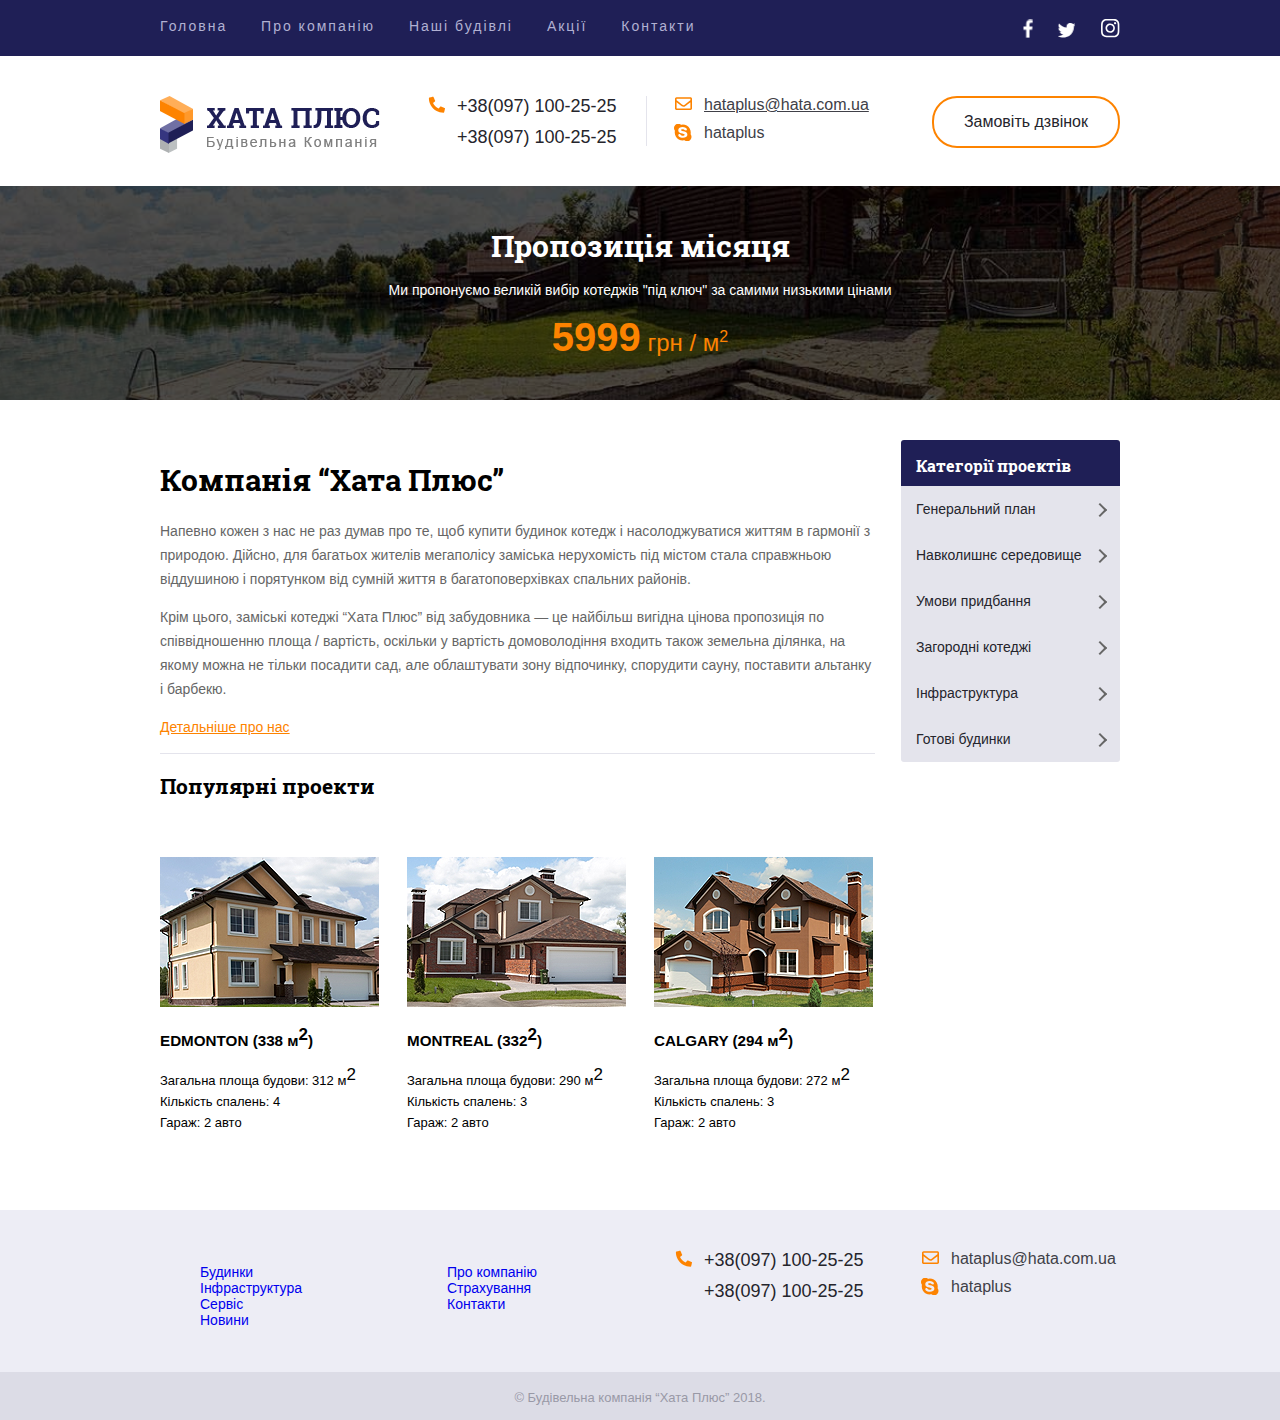
==== index.html @ fd54c4f3 "start" ====
<!DOCTYPE html>
<html lang="uk">
  <head>
    <meta charset="UTF-8" />
    <meta name="viewport" content="width=device-width, initial-scale=1.0" />
    <meta http-equiv="X-UA-Compatible" content="ie=edge" />
    <title>Будівельна компанія Hata Plus</title>
    <link rel="stylesheet" href="css/style.css">
  </head>
  <body>
    <header>
      <div class="top-line">
        <div class="wrapper clr">
          <nav>
            <ul class="top-menu left">
              <li><a href="index.html">Головна</a></li>
              <li><a href="#">Про компанію</a></li>
              <li><a href="price.html">Наші будівлі</a></li>
              <li><a href="#">Акції</a></li>
              <li><a href="web_form.html">Контакти</a></li>
            </ul>
          </nav>
          <ul class="social right">
            <li>
              <a href="https://www.facebook.com" class="fb"></a>
            </li>
            <li>
              <a href="https://twitter.com/?lang=uk" class="tw"></a>
            </li>
            <li>
              <a href="https://www.instagram.com/?hl=uk" class="ins"></a>
            </li>
          </ul>
        </div>
      </div>
      <div class="header-contacts">
        <div class="wrapper">
          <div class="row">
            <div class="column logo">
              <a href="index.html"><img class="img_logo" src="pictures/logo.png"/></a>
            </div>
            <div class="column phones">
              <p class="phone_ico">
                <a class="phone" href="tel:+380971002525">+38(097) 100-25-25</a>
              </p>
              <p><a href="tel:+380971002526">+38(097) 100-25-25</a></p>
            </div>
            <div class="column messengers line_meseng">
              <p class="post_ico">
                <a class="post" href="mailto:hataplus@hata.com.ua">hataplus@hata.com.ua</a>
              </p>
              <p class="skype_ico"><a href="skype:hataplus">hataplus</a></p>
            </div>
            <div class="column cta-btm">
              <a href="#">Замовіть дзвінок</a>
            </div>
          </div>
        </div>
      </div>
      <div class="special-offer">
        <div class="wrapper">
          <p class="special-proposition">Пропозиція місяця</p>
          <p class="special-description">
            Ми пропонуємо великій вибір котеджів "під ключ" за самими низькими
            цінами
          </p>
          <p class="special-price"><span>5999</span> грн / м<sup>2</sup></p>
        </div>
      </div>
    </header>
    <div class="wrapper clr main_div">
      <div class="aside right">
        <aside>
          <p>Категорії проектів</p>
          <ul class="aside-menu">
            <li><a href="#">Генеральний план</a></li>
            <li>
              <a href="#">Навколишнє середовище</a>
              <ul class="sub-menu">
                <li><a href="#">Продані</a></li>
                <li><a href="#">Заброньованні</a></li>
                <li><a href="#">В процесі будівництва</a></li>
              </ul>
            </li>
            <li><a href="#">Умови придбання</a></li>
            <li><a href="#">Загородні котеджі</a></li>
            <li><a href="#">Інфраструктура</a></li>
            <li><a href="price.html">Готові будинки</a></li>
          </ul>
        </aside>
      </div>
      <main class="left">
        <section class="content line">
          <h1>Компанія “Хата Плюс”</h1>
          <p>
            Напевно кожен з нас не раз думав про те, щоб купити будинок котедж і
            насолоджуватися життям в гармонії з природою. Дійсно, для багатьох
            жителів мегаполісу заміська нерухомість під містом стала справжньою
            віддушиною і порятунком від сумній життя в багатоповерхівках
            спальних районів.
          </p>
          <p>
            Крім цього, заміські котеджі “Хата Плюс” від забудовника — це
            найбільш вигідна цінова пропозиція по співвідношенню площа /
            вартість, оскільки у вартість домоволодіння входить також земельна
            ділянка, на якому можна не тільки посадити сад, але облаштувати зону
            відпочинку, спорудити сауну, поставити альтанку і барбекю.
          </p>
        <p><a href="#" class="more">Детальніше про нас</a></p>
        </section>
        <section class="popular_projects">
          <h2>Популярні проекти</h2>
          <div class="row">
            <figure class="column left">
                <img src="pictures/house_one.png" />
                <figcaption>
                  <h3>EDMONTON (338 м<sup>2</sup>)</h3>
                  <p>Загальна площа будови: 312 м<sup>2</sup></p>
                  <p>Кількість спалень: 4</p>
                  <p class="mg_clr">Гараж: 2 авто</p>
                </figcaption>
              </figure>
              <figure class="column left">
                <img src="pictures/house_two.png" />
                <figcaption>
                  <h3>MONTREAL (332<sup>2</sup>)</h3>
                  <p>Загальна площа будови: 290 м<sup>2</sup></p>
                  <p>Кількість спалень: 3</p>
                  <p class="mg_clr">Гараж: 2 авто</p>
                </figcaption>
              </figure>
              <figure class="column left">
                <img src="pictures/house_three.png" />
                <figcaption>
                  <h3>CALGARY (294 м<sup>2</sup>)</h3>
                  <p>Загальна площа будови: 272 м<sup>2</sup></p>
                  <p>Кількість спалень: 3</p>
                  <p class="mg_clr">Гараж: 2 авто</p>
                </figcaption>
              </figure>
            </div>
          </section>
      </main>
    </div>
    <footer>
      <div class="wrapper">
        <div class="row footer-contacts">
          <div class="column footer-menu">
            <ul>
              <li><a href="#">Будинки</a></li>
              <li><a href="#">Інфраструктура</a></li>
              <li><a href="#">Сервіс</a></li>
              <li><a href="#">Новини</a></li>
            </ul>
          </div>
          <div class="column footer-menu">
            <ul>
              <li><a href="#">Про компанію</a></li>
              <li><a href="#">Страхування</a></li>
              <li><a href="#">Контакти</a></li>
            </ul>
          </div>
          <div class="column phones">
            <p class="phone_ico">
              <a class="phone" href="tel:+380971002525">+38(097) 100-25-25</a>
            </p>
            <p><a href="tel:+380971002526">+38(097) 100-25-25</a></p>
          </div>
          <div class="column messengers">
            <p class="post_ico">
              <a href="mailto:hataplus@hata.com.ua">hataplus@hata.com.ua</a>
            </p>
            <p class="skype_ico"><a href="skype:hataplus">hataplus</a></p>
          </div>
        </div>
      </div>
      <p class="copy">&copy Будівельна компанія “Хата Плюс” 2018.</p>
    </footer>
  </body>
</html>
---- css/style.css ----
@font-face {
    font-family: 'Roboto Slab';
    src: url('../fonts/RobotoSlab-Bold/RobotoSlab-Bold.eot');
    src: url('../fonts/RobotoSlab-Bold/RobotoSlab-Bold.eot') format('embedded-opentype'),
        url('../fonts/RobotoSlab-Bold/RobotoSlab-Bold.woff2') format('woff2'),
        url('../fonts/RobotoSlab-Bold/RobotoSlab-Bold.woff') format('woff'),
        url('../fonts/RobotoSlab-Bold/RobotoSlab-Bold.ttf') format('truetype');
    font-weight: bold;
    font-style: normal;
}
html{
    font-size: 14px;
    font-family: Arial, Helvetica, sans-serif;
}
body{
    margin: 0;
}
.clr::after{
    content:"";
    clear: both;
    display: block;
}
.right{
    float: right;
}
.left{
    float: left;
}

.wrapper{
    max-width: 960px;
    margin: 0 auto;
}
.wrapper ul{
    list-style: none;
}
.top-line{
    background-color: #1f1f56;
    padding: 18px 0;
    font-size: 0;
}
.top-line ul{
    padding-left: 25px;
    margin: 0;
    padding: 0;
}
.top-line li{
    display: inline-block;
}
.top-line a{
    color: #b1b1d2;
    text-decoration: none;
    letter-spacing: 2px;
}
.top-line a:hover{
    color: #fd8300;
}
.top-menu{
    font-size: 14px;
}
.top-menu a{
    margin-right: 30px;
}
.social a{
    margin-left: 25px;
    display: block;
}
.fb{
    width: 10px;
    height: 19px;
    background: url(../pictures/sprite.png) no-repeat;
    background-position: -2px -2px;
    transition: all 0.5s ease;
}
.tw{
    width: 17px;
    height: 16px;
    background: url(../pictures/sprite.png) no-repeat;
    background-position: -2.3px -22px;
    transition: all 0.5s ease;
}
.ins{
    width: 20px;
    height: 20px;
    background: url(../pictures/sprite.png) no-repeat;
    background-position: -1px -39px;
    transition: all 0.5s ease;
}
.fb:hover{
    background-position: -14px -2px;
}
.tw:hover{
    background-position: -21.4px -22px;
}
.ins:hover{
    background-position: -22px -39px;
}
.column{
    display: inline-block;
    vertical-align: top;
    width:  219px;
    margin: 40px 14px 30px;
    font-size:  14px;
    box-sizing: border-box;
}
.row{
    margin: 0 -14px;
    font-size:  0;
}
.header-contacts p,
.footer-contacts p{
    margin: 0;
}
.shadow_header{
    content: "";
    display: block;
    box-shadow: 0 0  10px rgba(0, 0, 0, 0.1);
}
.phones{
    font-size: 18px;
}
.phones a{
    font-size: bold;
}
.phones p:first-child,
.messengers p:first-child{
    margin-bottom: 10px;
}
.line_meseng{
    position: relative;
}
.line_meseng::before{
    content: "";
    background-color: #e4e4ec;
    width: 1px;
    height: 50px;
    position: absolute;
    left: -8px;
}
.phones,
.messengers{
    padding-left: 50px;
}
.phones a,
.cta-btm a{
    text-decoration: none;
    color: #25252c;
}

.messengers .post{
    text-decoration: underline;
}
.post a{
    font-size: 16px;
    color: #25252c;
}
.messengers a{
    color: #404047;
    text-decoration: none;
}
.messengers,
.cta-btm{
    font-size: 16px;
}
.cta-btm{
    text-align: right;
}
.cta-btm a{
    border: 2px solid #fd8300;
    border-radius: 25px;
    padding: 15px 30px;
    display: inline-block;
}
.cta-btm a:hover{
    color: white;
    background-color: #fd8300;
}
.phone_ico,
.post_ico,
.skype_ico{
    position: relative;
}
.phone_ico::before{
    content: "";
    position: absolute;
    width: 17px;
    height: 17px;
    background: url(../pictures/sprite.png) no-repeat;
    background-position: -1px -75px;
    right: 100%;
    padding-right: 12px;
}
.post_ico::before{
    content: "";
    position: absolute;
    width: 17px;
    height: 14px;
    background: url(../pictures/sprite.png) no-repeat;
    background-position: -2px -60px;
    right: 100%;
    padding-right: 12px;
} 
.skype_ico::before{
    content: "";
    position: absolute;
    width: 18px;
    height: 17px;
    background: url(../pictures/sprite.png) no-repeat;
    background-position: -2px -95px;
    right: 100%;
    padding-right: 12px;
}  
.special-offer{
    background-image: url(../pictures/background.png);
    background-size: cover;
    text-align: center;
    color: white;
    padding:  40px 0;
    margin-bottom: 40px;
}
.special-proposition{
    margin: 0;
    padding-bottom: 17px;
}
.special-description{
    margin: 0;
    padding-bottom: 17px;
}
.special-proposition,
.content h1{
    font-size: 30px;
}
.special-price{
    font-size: 24px;
    color:  #fd8300;
    margin: 0;
}
.special-price span{
    font-size: 40px;
    font-weight: bold;
}
.special-price sup{
    font-size: 16px;
}
.special-proposition,
.content h1,
.popular_projects h2{
    font-family: "Roboto Slab";
    font-weight: bold;
}
.main_div{
    margin-bottom: 50px ;
}
.aside{
    max-width: 219px;
    width: 100%;
    overflow: hidden;
    border-radius: 3px;
}
.aside p{
    margin: 0;
    padding: 15px;
    padding-bottom: 10px;
    font-size: 16px;
    color: #fff;
    font-weight: 700;
    font-family: "Roboto Slab";
    background-color:#1f1f56;
}
.aside-menu{
    background-color: #e4e4ec;
}
.aside ul,
.aside-menu p{
    margin: 0;
    padding: 0;
}
.aside-menu,
.sub-menu{
    list-style-type: none;
    font-size: 14px;
}
.aside-menu a{
    display: block;
    padding: 15px;
    color: #25252c;
    text-decoration: none;
}
.aside-menu li{
    position: relative;
}
.aside-menu>li::before{
    content:"";
    position: absolute;
    width: 8px;
    height: 8px;
    right: 15px;
    top: 19px;
    border-right: 2px solid #666;
    border-bottom: 2px solid #666;
    transform: rotate(-45deg);
    transition: all 1s ease;
}
.aside-menu>li:hover::before{
    border-right: 2px solid #fff;
    border-bottom: 2px solid #fff;
    transform: rotate(45deg);
    top: 16px;
}
.aside-menu>li:hover>a{
    color: #fff;
    background-color: #fd8300;
}
.sub-menu>li:hover>a{
    font-weight: bold;
    background-color: #cecedd;
}
.sub-menu a{
    color: #666;     
}
.sub-menu{
    display: none;
}
.aside-menu li:hover .sub-menu{
    display: block;
}
.content{
    max-width: 715px;
}
.content p{
    line-height: 24px;
    color: #666666;    
}
.more{
    color: #fd8300;
}
.more:hover{
    font-weight: bold;
}
.line::after{
    content: "";
    border-bottom: 1px solid  #e4e4ec;
    display: block;
}
.popular_projects p{
    margin: 0;
    margin-bottom: 6px;
}
.popular_projects sup{
    font-size: 17px;
}
.popular_projects .mg_clr{
    margin-bottom: 0;
}
figcaption{
    font-size: 13px;
}
footer{
    background-color: #ededf5;
}
.footer-menu a{
    text-decoration: none;
}
.footer-menu a:hover{
    color:  #fd8300;
    text-decoration: underline;
}
.copy{
    background-color: #dcdce6;
    font-size: 13px;
    color: #9999a6;
    text-align: center;
    margin: 0;
    padding: 18px 0 15px;
    font-size: 13px
}
/* hata plus  prise css*/
.price_table h1{
    font-size: 24px;
    color: #24242b;
    font-family: "Roboto Slab";
    font-weight: 700;
}
.price_table p{
    color: #666666;
}
.price_table table{
    width: 100%;
    background-color: #e4e4ec;
    border-collapse: collapse;
    border-radius: 3px;
}
.headtable{
    color:  white;
    font-family: "Roboto Slab";
    background-color: #1f1f56;
    border-radius: 3px 3px 0 0;
}
.headtable th{
    text-align: left;
}
.tbody tr:hover{
    color:  #fff7ee;
    background-color: #fd8300;
}
.name{
    padding: 15px 20px;
}
.square{
    padding: 15px 70px;
}
.room{
    padding: 15px 50px ;
}
.garag{
    padding: 15px 10px;
}
.prise{
    padding: 15px 10px;
}
.bottom_inf{
    font-size: 13px;
}
.price_table a{
    color:  #fd8300;
    font-weight: bold;
}
/*contact ostany storinka*/  
.contact-info{
    width: 960px;
}
.contact-info h2{
    font-size: 24px;
    color: #24242b;
    font-family: "Roboto Slab";
    font-weight: 700;
}
.column_main{
    width: 50%;
}
.sub-column_main{
    width: 25%;
}
.info-title{
    color: #24242b;
    font-family: "Roboto Slab";
    font-weight: 700; 
}
.greyp{
    color: #666666;    
}   
.contact-info::after{
    content: "";
    display: block;
    border-bottom: 1px solid;
    border-color: #e4e4ec;
}
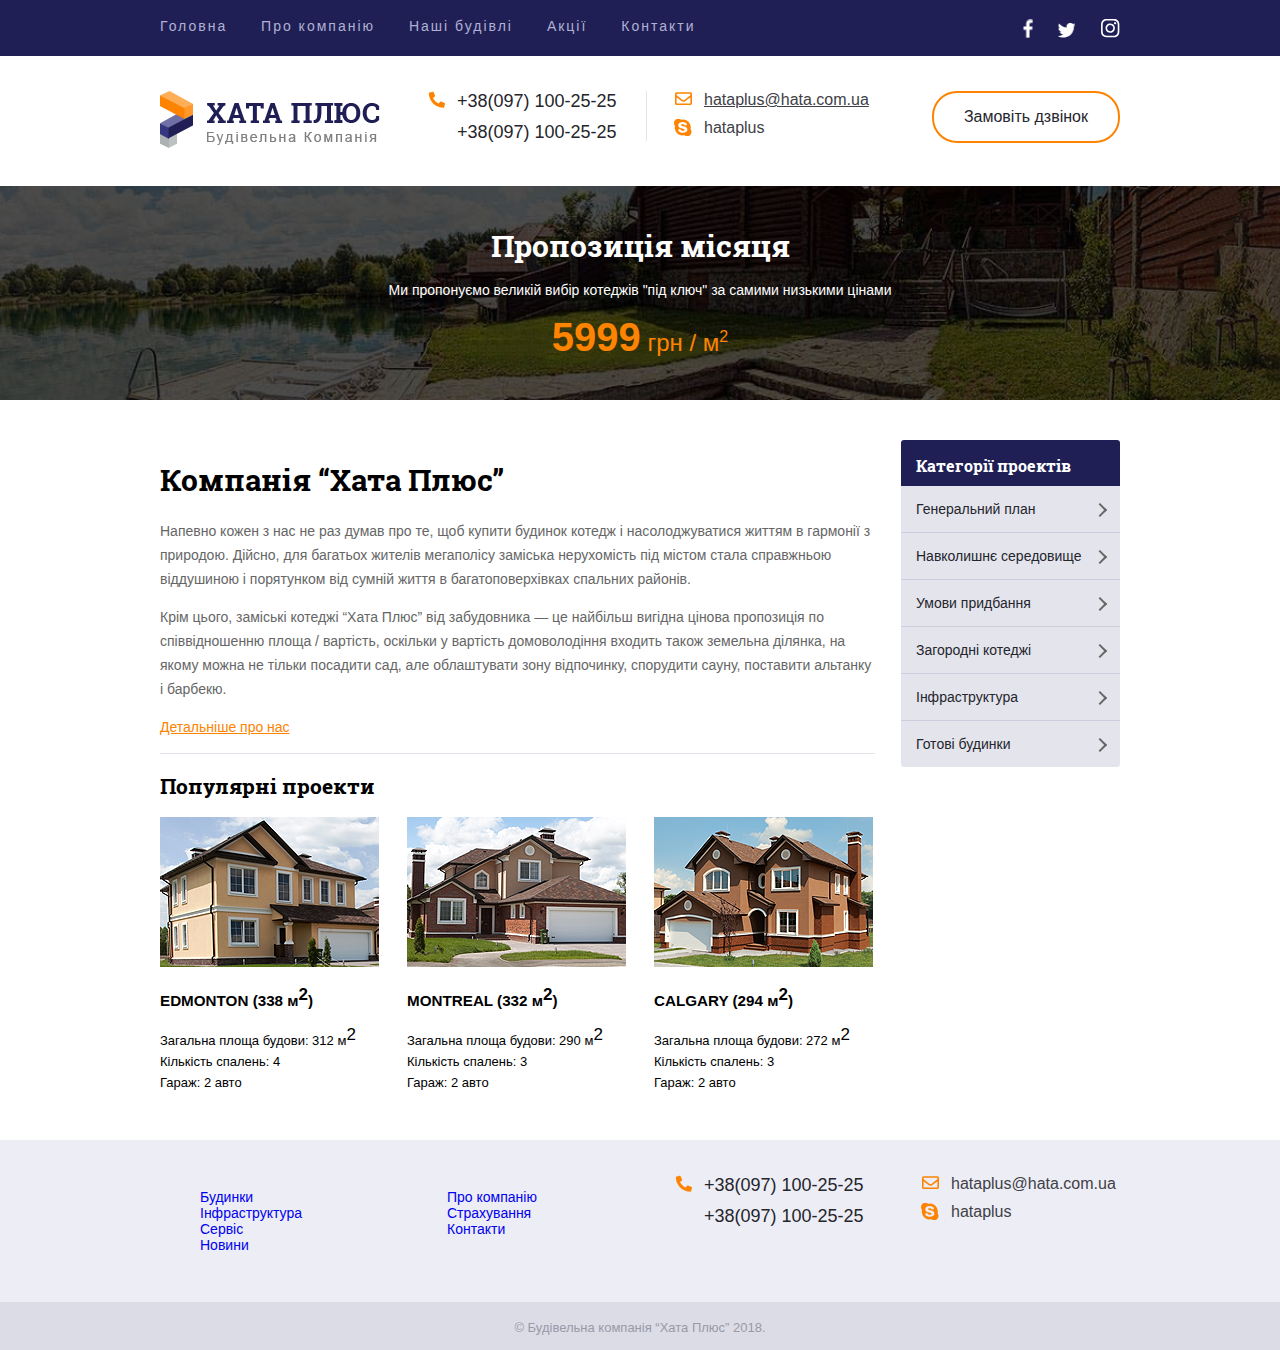
==== commit ca961c02: "robota" ====
--- a/index.html
+++ b/index.html
@@ -85,7 +85,7 @@
             <li><a href="#">Умови придбання</a></li>
             <li><a href="#">Загородні котеджі</a></li>
             <li><a href="#">Інфраструктура</a></li>
-            <li><a href="price.html">Готові будинки</a></li>
+            <li class="brd-btm-none"><a href="price.html">Готові будинки</a></li>
           </ul>
         </aside>
       </div>
@@ -123,7 +123,7 @@
               <figure class="column left">
                 <img src="pictures/house_two.png" />
                 <figcaption>
-                  <h3>MONTREAL (332<sup>2</sup>)</h3>
+                  <h3>MONTREAL (332 м<sup>2</sup>)</h3>
                   <p>Загальна площа будови: 290 м<sup>2</sup></p>
                   <p>Кількість спалень: 3</p>
                   <p class="mg_clr">Гараж: 2 авто</p>
--- a/css/style.css
+++ b/css/style.css
@@ -99,13 +99,17 @@
     display: inline-block;
     vertical-align: top;
     width:  219px;
-    margin: 40px 14px 30px;
     font-size:  14px;
     box-sizing: border-box;
+    margin: 0 14px;
 }
 .row{
     margin: 0 -14px;
     font-size:  0;
+}
+.header-contacts,
+.footer-contacts{
+    padding: 35px 0;
 }
 .header-contacts p,
 .footer-contacts p{
@@ -286,8 +290,12 @@
     color: #25252c;
     text-decoration: none;
 }
-.aside-menu li{
+.aside-menu>li{
     position: relative;
+    border-bottom: 1px solid #cdcddd;
+}
+li.brd-btm-none{
+    border-bottom: none;
 }
 .aside-menu>li::before{
     content:"";
@@ -336,6 +344,7 @@
 }
 .more:hover{
     font-weight: bold;
+    font-size: 16px;
 }
 .line::after{
     content: "";
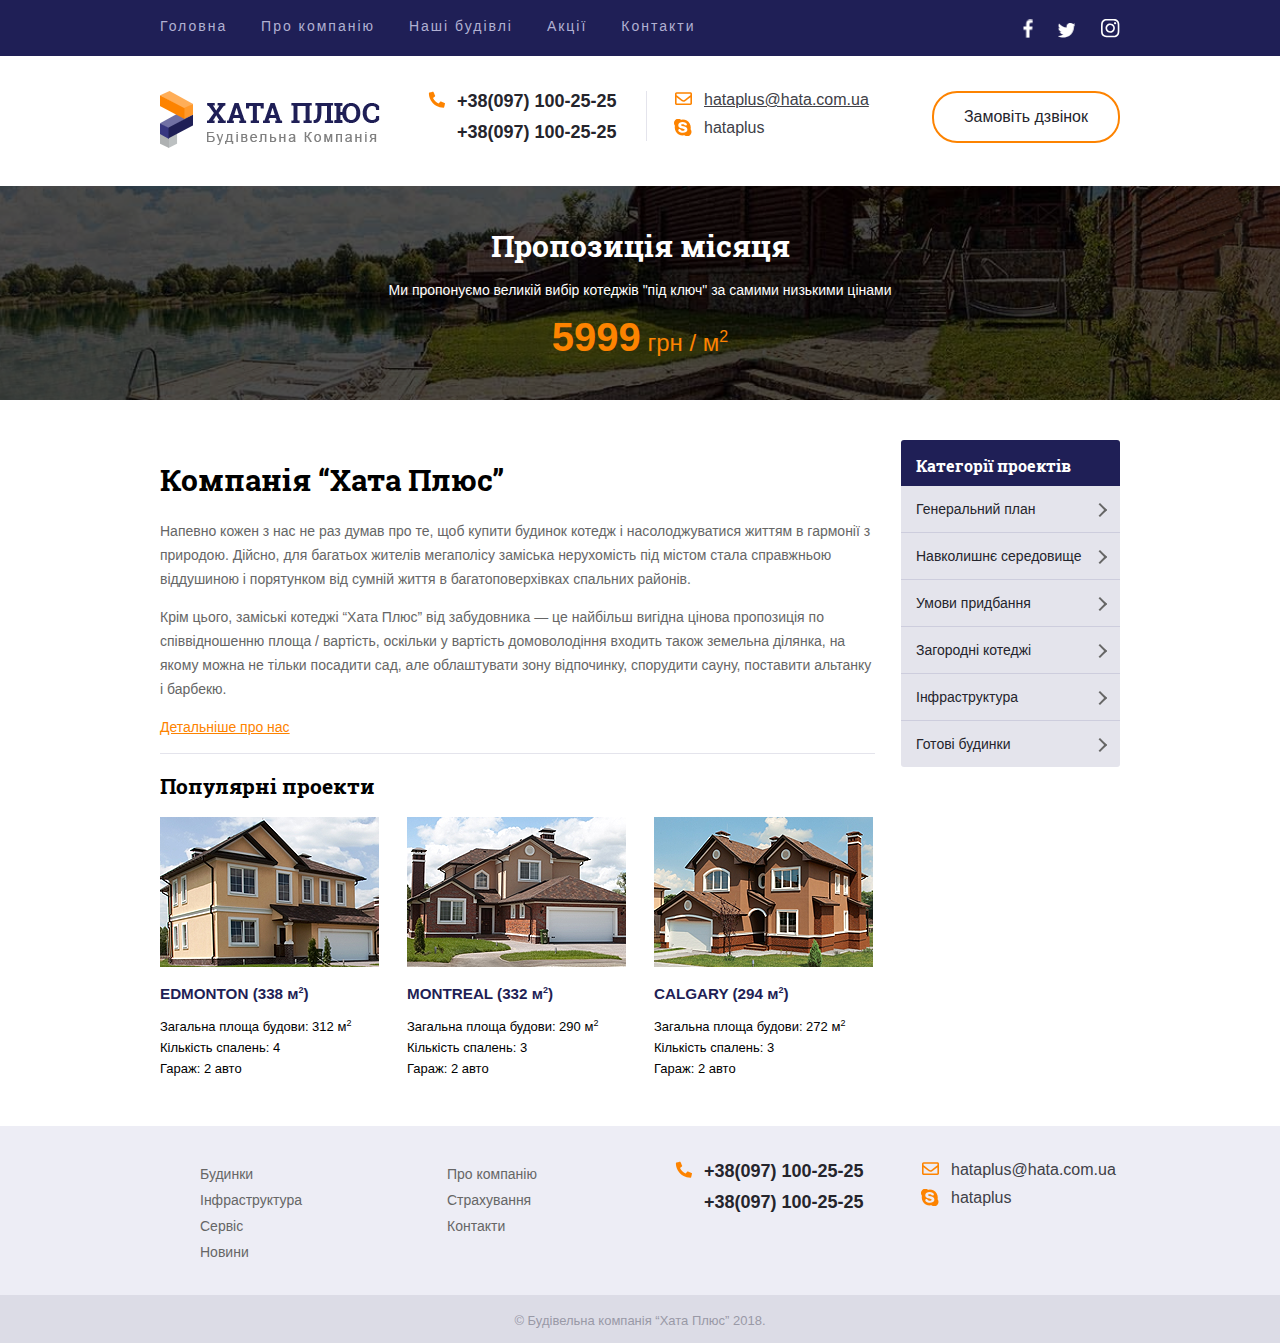
==== commit 1dedbe90: "persha storinka" ====
--- a/index.html
+++ b/index.html
@@ -114,6 +114,7 @@
             <figure class="column left">
                 <img src="pictures/house_one.png" />
                 <figcaption>
+                  <a href="#" class="popp_a"></a>
                   <h3>EDMONTON (338 м<sup>2</sup>)</h3>
                   <p>Загальна площа будови: 312 м<sup>2</sup></p>
                   <p>Кількість спалень: 4</p>
@@ -123,6 +124,7 @@
               <figure class="column left">
                 <img src="pictures/house_two.png" />
                 <figcaption>
+                  <a href="#" class="popp_a"></a>
                   <h3>MONTREAL (332 м<sup>2</sup>)</h3>
                   <p>Загальна площа будови: 290 м<sup>2</sup></p>
                   <p>Кількість спалень: 3</p>
@@ -132,6 +134,7 @@
               <figure class="column left">
                 <img src="pictures/house_three.png" />
                 <figcaption>
+                  <a href="#" class="popp_a"></a>
                   <h3>CALGARY (294 м<sup>2</sup>)</h3>
                   <p>Загальна площа будови: 272 м<sup>2</sup></p>
                   <p>Кількість спалень: 3</p>
--- a/css/style.css
+++ b/css/style.css
@@ -107,8 +107,7 @@
     margin: 0 -14px;
     font-size:  0;
 }
-.header-contacts,
-.footer-contacts{
+.header-contacts{
     padding: 35px 0;
 }
 .header-contacts p,
@@ -118,13 +117,13 @@
 .shadow_header{
     content: "";
     display: block;
-    box-shadow: 0 0  10px rgba(0, 0, 0, 0.1);
+    box-shadow: 0 0 10px rgba(0, 0, 0, 0.1);
 }
 .phones{
     font-size: 18px;
 }
 .phones a{
-    font-size: bold;
+    font-weight: bold;
 }
 .phones p:first-child,
 .messengers p:first-child{
@@ -351,24 +350,50 @@
     border-bottom: 1px solid  #e4e4ec;
     display: block;
 }
+.popular_projects figure{
+    position: relative;
+}
+figcaption{
+    font-size: 13px;
+}
+.popp_a{
+    position: absolute;
+    width: 100%;
+    height: 100%;
+    top: 0;
+    left: 0;
+}
+.popular_projects h3{
+    color: #1f1f56;
+    font-weight: bold;
+    text-decoration: none;
+}
+.popular_projects h3:hover{
+    text-decoration: underline;
+}
 .popular_projects p{
     margin: 0;
     margin-bottom: 6px;
 }
 .popular_projects sup{
-    font-size: 17px;
+    font-size: 9px;
 }
 .popular_projects .mg_clr{
     margin-bottom: 0;
 }
-figcaption{
-    font-size: 13px;
-}
 footer{
     background-color: #ededf5;
 }
+.footer-contacts{
+    padding: 35px 0 30px;
+}
+.footer-menu ul{
+    margin: 0;
+}
 .footer-menu a{
     text-decoration: none;
+    line-height: 26px;
+    color: #666666;
 }
 .footer-menu a:hover{
     color:  #fd8300;
@@ -448,7 +473,7 @@
     width: 50%;
 }
 .sub-column_main{
-    width: 25%;
+    width: 50%;
 }
 .info-title{
     color: #24242b;
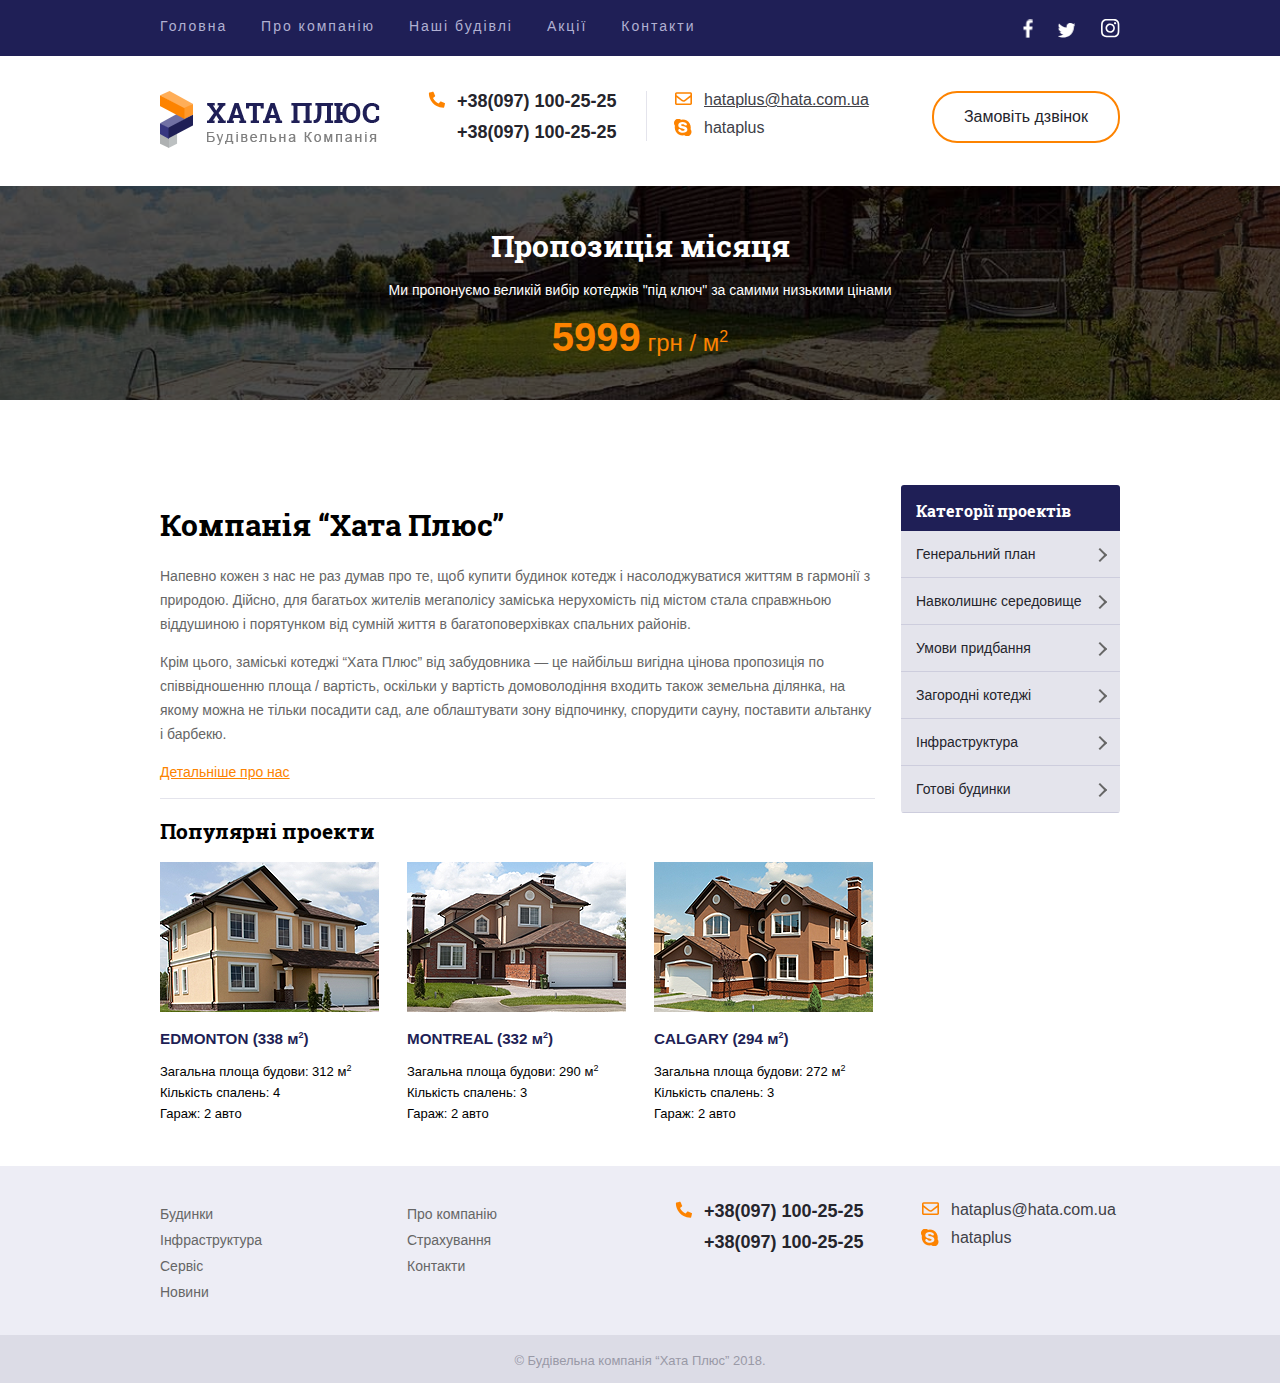
==== commit af326233: "patch bags 1" ====
--- a/index.html
+++ b/index.html
@@ -37,7 +37,7 @@
         <div class="wrapper">
           <div class="row">
             <div class="column logo">
-              <a href="index.html"><img class="img_logo" src="pictures/logo.png"/></a>
+              <a href="index.html"><img class="img_logo" src="pictures/logo.png" alt="logo"></a>
             </div>
             <div class="column phones">
               <p class="phone_ico">
@@ -177,7 +177,7 @@
           </div>
         </div>
       </div>
-      <p class="copy">&copy Будівельна компанія “Хата Плюс” 2018.</p>
+      <p class="copy">&copy; Будівельна компанія “Хата Плюс” 2018.</p>
     </footer>
   </body>
 </html>
--- a/css/style.css
+++ b/css/style.css
@@ -14,6 +14,9 @@
 }
 body{
     margin: 0;
+}
+.brd-btm-none{
+    border-bottom: none;
 }
 .clr::after{
     content:"";
@@ -252,7 +255,7 @@
     font-weight: bold;
 }
 .main_div{
-    margin-bottom: 50px ;
+    padding: 45px 0;
 }
 .aside{
     max-width: 219px;
@@ -293,9 +296,7 @@
     position: relative;
     border-bottom: 1px solid #cdcddd;
 }
-li.brd-btm-none{
-    border-bottom: none;
-}
+
 .aside-menu>li::before{
     content:"";
     position: absolute;
@@ -389,6 +390,7 @@
 }
 .footer-menu ul{
     margin: 0;
+    padding-left: 0;
 }
 .footer-menu a{
     text-decoration: none;
@@ -420,23 +422,35 @@
 }
 .price_table table{
     width: 100%;
+    border-collapse: collapse;
     background-color: #e4e4ec;
-    border-collapse: collapse;
     border-radius: 3px;
 }
-.headtable{
+.price_table tr:last-child:hover td:first-child{
+    border-radius: 0 0 0 3px;
+}
+.price_table tr:last-child:hover td:last-child{
+    border-radius: 0 0 3px 0;
+}
+table tr{
+    border-bottom: 1px solid #cdcddd;
+}
+.headtable th{
     color:  white;
     font-family: "Roboto Slab";
     background-color: #1f1f56;
-    border-radius: 3px 3px 0 0;
-}
-.headtable th{
     text-align: left;
 }
 .tbody tr:hover{
     color:  #fff7ee;
     background-color: #fd8300;
 }
+.headtable th:first-child{
+    border-radius: 3px 0 0 0;
+}
+.headtable th:last-child{
+    border-radius: 0 3px 0 0;
+}
 .name{
     padding: 15px 20px;
 }
@@ -446,9 +460,7 @@
 .room{
     padding: 15px 50px ;
 }
-.garag{
-    padding: 15px 10px;
-}
+.garag,
 .prise{
     padding: 15px 10px;
 }
@@ -462,6 +474,8 @@
 /*contact ostany storinka*/  
 .contact-info{
     width: 960px;
+    margin-bottom: 75px;
+    position: relative;
 }
 .contact-info h2{
     font-size: 24px;
@@ -469,23 +483,119 @@
     font-family: "Roboto Slab";
     font-weight: 700;
 }
+.contact-info p{
+    line-height: 21px;
+}
+.contact-info .phones{ 
+    padding-left: 0;
+    line-height: 24px;
+}
+.contact-info .post a{ 
+    line-height: 24px;
+}
+.contact-info::after{
+    content: "";
+    position: absolute;
+    border-bottom: 1px solid #e4e4ec;
+    bottom: 0;
+    left: 0;
+    height: 1px;
+    width: 100%;   
+    bottom:-35px;
+}
+.contact-info .column_main:first-child .sub-column_main:last-child {
+    padding-left: 80px;
+}
 .column_main{
     width: 50%;
+    box-sizing: border-box;
 }
 .sub-column_main{
     width: 50%;
+    box-sizing: border-box;
 }
 .info-title{
     color: #24242b;
     font-family: "Roboto Slab";
-    font-weight: 700; 
+    font-weight: 700;
+    margin-top: 0; 
 }
 .greyp{
     color: #666666;    
-}   
-.contact-info::after{
-    content: "";
-    display: block;
-    border-bottom: 1px solid;
-    border-color: #e4e4ec;
-} +}
+.details{
+    margin: 0 auto;
+    padding-left: 45px;
+    width: 310px;
+    margin: 0 60px 0 100px;
+}
+.maps{
+    position: relative;
+    width: 466px; 
+    height: 300px;
+    overflow: hidden;
+}
+.maps iframe{
+    width: 100%; 
+    height: 100%;
+    border: 0;
+    position: absolute;  
+    left: 0;
+    top: -16%;
+}
+.form{
+    padding-left: 28px;
+}
+.form input,
+.form textarea{
+    font-size: 13px;
+    line-height: 21px;
+    color: #9999a6;
+    margin-bottom: 10px;
+    font-style: italic;
+    box-sizing: border-box;
+    border-radius: 2px;
+    border: 1px solid #c4c4d3;
+}
+.inp-nambers{
+    margin-left: 14px;
+}
+.inp-name,
+.inp-nambers,
+.inp-theme{
+    padding: 0 15px;
+    height: 40px;
+    width: 100%;
+}
+.inp-name,
+.inp-nambers{
+    width: 48%;
+}
+.inp-text{
+    height: 105px;
+    width: 100%;
+    font-family: Arial;
+    padding: 14px 15px;
+}
+.inp-checkbox{
+    margin: 0;
+    display: inline-block;
+    margin-left: 28px;
+}
+.form:last-child p{
+    display: inline-block;
+    margin-left: 8px;
+}
+.form .submit{
+    font-size: 14px;
+    line-height: 24px;
+    color: #ffffff;  
+    font-weight: bold;
+    text-align: center;
+    background-color: #fd8300;
+    border: 0;
+    border-radius: 18px;
+    padding: 12px 31px;
+    display: inline-block;
+    margin: 0;
+}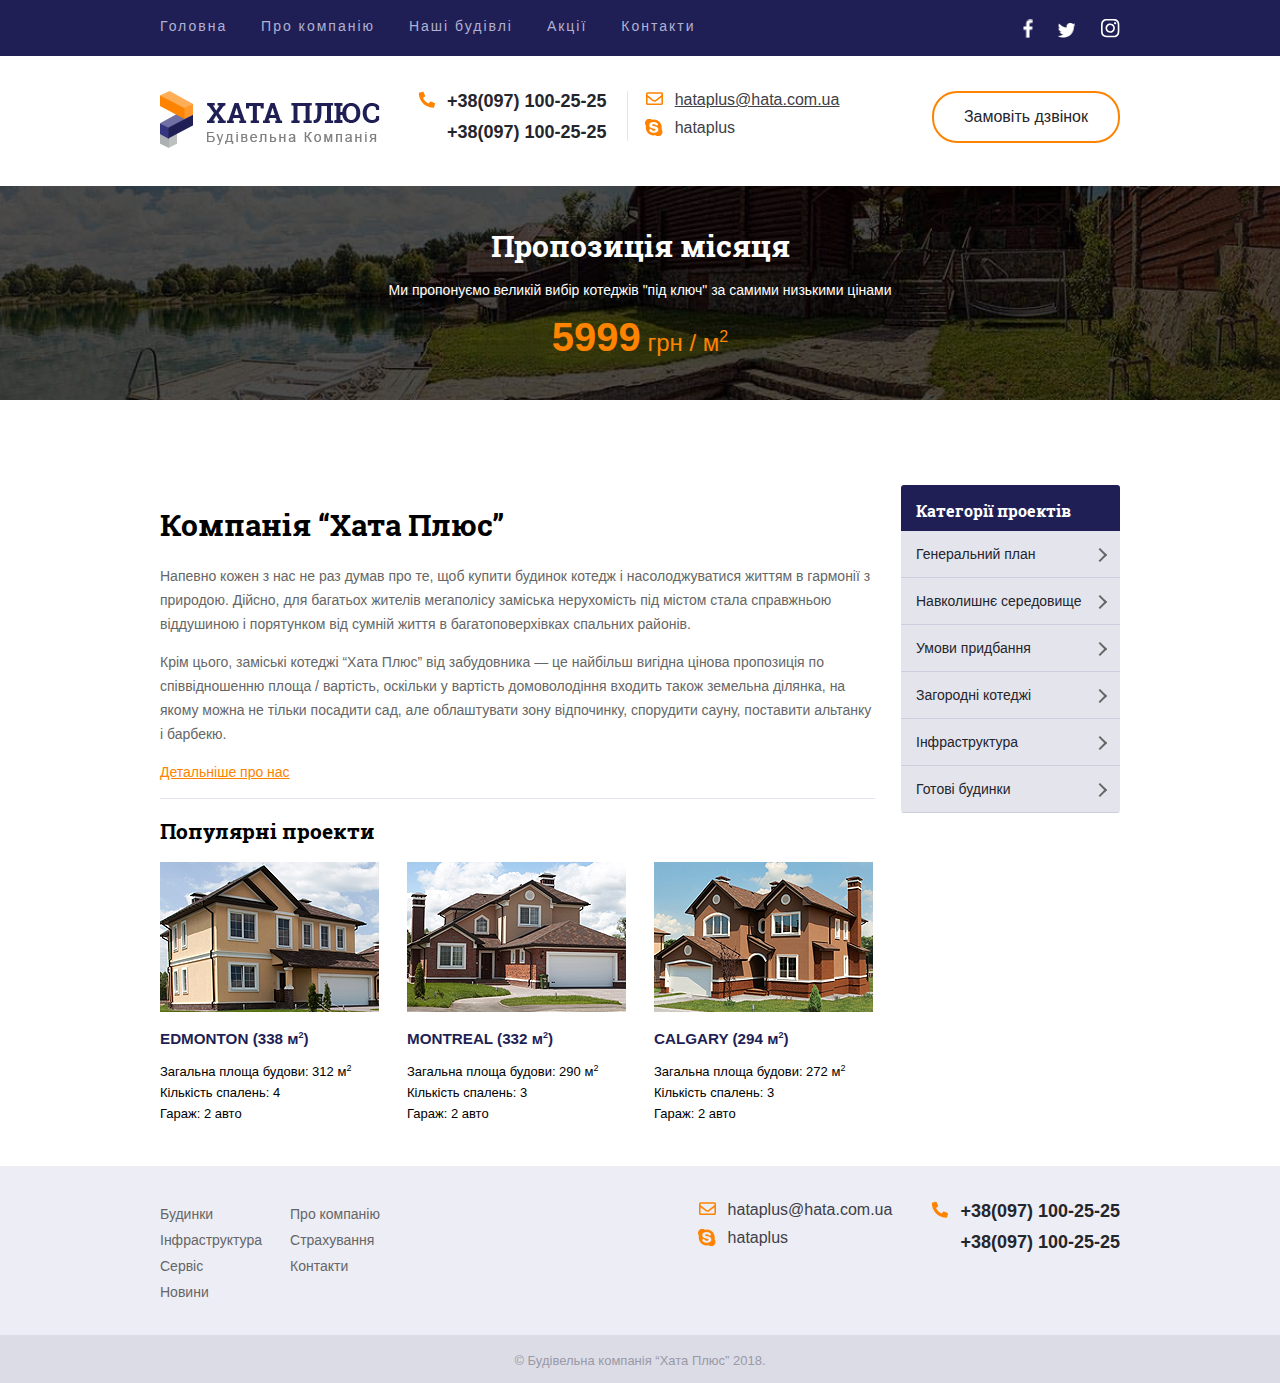
==== commit de45c936: "50% adaptiva" ====
--- a/index.html
+++ b/index.html
@@ -35,9 +35,12 @@
       </div>
       <div class="header-contacts">
         <div class="wrapper">
-          <div class="row">
+          <div class="row clr header-columns">
             <div class="column logo">
               <a href="index.html"><img class="img_logo" src="pictures/logo.png" alt="logo"></a>
+            </div>
+            <div class="column cta-btm">
+              <a href="#">Замовіть дзвінок</a>
             </div>
             <div class="column phones">
               <p class="phone_ico">
@@ -50,9 +53,6 @@
                 <a class="post" href="mailto:hataplus@hata.com.ua">hataplus@hata.com.ua</a>
               </p>
               <p class="skype_ico"><a href="skype:hataplus">hataplus</a></p>
-            </div>
-            <div class="column cta-btm">
-              <a href="#">Замовіть дзвінок</a>
             </div>
           </div>
         </div>
@@ -110,8 +110,8 @@
         </section>
         <section class="popular_projects">
           <h2>Популярні проекти</h2>
-          <div class="row">
-            <figure class="column left">
+          <div class="row house-columns">
+              <figure class="column clr">
                 <img src="pictures/house_one.png" />
                 <figcaption>
                   <a href="#" class="popp_a"></a>
@@ -121,7 +121,7 @@
                   <p class="mg_clr">Гараж: 2 авто</p>
                 </figcaption>
               </figure>
-              <figure class="column left">
+              <figure class="column clr">
                 <img src="pictures/house_two.png" />
                 <figcaption>
                   <a href="#" class="popp_a"></a>
@@ -131,7 +131,7 @@
                   <p class="mg_clr">Гараж: 2 авто</p>
                 </figcaption>
               </figure>
-              <figure class="column left">
+              <figure class="column clr">
                 <img src="pictures/house_three.png" />
                 <figcaption>
                   <a href="#" class="popp_a"></a>
@@ -141,28 +141,13 @@
                   <p class="mg_clr">Гараж: 2 авто</p>
                 </figcaption>
               </figure>
-            </div>
-          </section>
+          </div>
+        </section>
       </main>
     </div>
     <footer>
       <div class="wrapper">
-        <div class="row footer-contacts">
-          <div class="column footer-menu">
-            <ul>
-              <li><a href="#">Будинки</a></li>
-              <li><a href="#">Інфраструктура</a></li>
-              <li><a href="#">Сервіс</a></li>
-              <li><a href="#">Новини</a></li>
-            </ul>
-          </div>
-          <div class="column footer-menu">
-            <ul>
-              <li><a href="#">Про компанію</a></li>
-              <li><a href="#">Страхування</a></li>
-              <li><a href="#">Контакти</a></li>
-            </ul>
-          </div>
+        <div class="row footer-contacts clr">
           <div class="column phones">
             <p class="phone_ico">
               <a class="phone" href="tel:+380971002525">+38(097) 100-25-25</a>
@@ -175,6 +160,21 @@
             </p>
             <p class="skype_ico"><a href="skype:hataplus">hataplus</a></p>
           </div>
+            <div class="column footer-menu">
+              <ul>
+                <li><a href="#">Будинки</a></li>
+                <li><a href="#">Інфраструктура</a></li>
+                <li><a href="#">Сервіс</a></li>
+                <li><a href="#">Новини</a></li>
+              </ul>
+            </div>
+            <div class="column footer-menu">
+              <ul>
+                <li><a href="#">Про компанію</a></li>
+                <li><a href="#">Страхування</a></li>
+                <li><a href="#">Контакти</a></li>
+              </ul>
+            </div>
         </div>
       </div>
       <p class="copy">&copy; Будівельна компанія “Хата Плюс” 2018.</p>
--- a/css/style.css
+++ b/css/style.css
@@ -29,7 +29,6 @@
 .left{
     float: left;
 }
-
 .wrapper{
     max-width: 960px;
     margin: 0 auto;
@@ -99,9 +98,9 @@
     background-position: -22px -39px;
 }
 .column{
-    display: inline-block;
     vertical-align: top;
-    width:  219px;
+    float: left;
+    max-width:  219px;
     font-size:  14px;
     box-sizing: border-box;
     margin: 0 14px;
@@ -145,14 +144,13 @@
 }
 .phones,
 .messengers{
-    padding-left: 50px;
+    padding-left: 40px;
 }
 .phones a,
 .cta-btm a{
     text-decoration: none;
     color: #25252c;
 }
-
 .messengers .post{
     text-decoration: underline;
 }
@@ -168,8 +166,10 @@
 .cta-btm{
     font-size: 16px;
 }
-.cta-btm{
+.column.cta-btm{
     text-align: right;
+    float: right;
+    height: 60px;
 }
 .cta-btm a{
     border: 2px solid #fd8300;
@@ -296,7 +296,6 @@
     position: relative;
     border-bottom: 1px solid #cdcddd;
 }
-
 .aside-menu>li::before{
     content:"";
     position: absolute;
@@ -401,6 +400,13 @@
     color:  #fd8300;
     text-decoration: underline;
 }
+footer .phones,
+footer .messengers{
+    float: right;
+}
+footer .messengers{
+    height: 52px;
+}
 .copy{
     background-color: #dcdce6;
     font-size: 13px;
@@ -410,6 +416,7 @@
     padding: 18px 0 15px;
     font-size: 13px
 }
+
 /* hata plus  prise css*/
 .price_table h1{
     font-size: 24px;
@@ -471,6 +478,7 @@
     color:  #fd8300;
     font-weight: bold;
 }
+
 /*contact ostany storinka*/  
 .contact-info{
     width: 960px;
@@ -598,4 +606,149 @@
     padding: 12px 31px;
     display: inline-block;
     margin: 0;
+}
+
+
+@media screen and ( max-width: 975px){
+    .wrapper{
+        padding: 0 25px;
+    }
+    .main_div{
+        padding-bottom: 50px;
+    } 
+    .aside,
+    .content{
+        max-width: 100%;
+    }
+    .aside,
+    main,
+    .house-columns .column{
+        float: none;
+    }
+    .house-columns{
+       text-align: justify;
+    }
+    .house-columns::after{
+        content: "";
+        display: inline-block;
+        width: 100%;
+    }
+    .house-columns .column{
+        display: inline-block;
+    }
+    .footer-contacts,
+    .header-columns{
+        max-width: 780px;
+        margin: 0 auto;
+    }
+    .footer-menu{
+        padding-left: 14px;
+    }
+    footer .phones,
+    footer .messengers{
+        margin: 0;  
+    }
+    footer .messengers{
+        margin-left: 15px;
+    }
+/*contact ostany storinka*/  
+    .maps{
+        width: 100%;
+    }
+    .form{
+        min-width: 480px;
+        width: 100%;
+    }
+    .form,
+    .maps{
+        display: inline-block;
+    }
+
+}
+@media screen and ( max-width: 780px){
+    .wrapper{
+        max-width: 500px;
+    }
+    .footer-contacts,
+    .header-columns{
+        max-width: 500px;
+        margin: 0 auto;
+    }
+    footer .phones,
+    footer .messengers{
+        margin: 14px;  
+    }
+    .footer-menu{
+        padding-left: 14px;
+        margin-left: 45px;
+    }
+    footer:last-child .footer-menu{
+        margin-left: 93px;
+    }
+    footer .phones,
+    footer .messengers,
+    header .logo,
+    .column.cta-btm{
+        float: left;
+        margin-bottom: 50px;
+    }
+}
+@media screen and ( max-width: 780px){
+    .house-columns .column{
+        display: block;
+        margin: 0 auto;
+        max-width: 470px;
+        margin-bottom: 50px;
+    }
+    .house-columns figure:last-child{
+        margin-bottom: 0;
+    }
+    .house-columns img{
+        margin-right: 50px;
+    }
+    .house-columns img,
+    .house-columns figcaption{
+        float: left;
+    }
+}
+@media screen and ( max-width: 530px){
+    .footer-contacts,
+    .header-columns{
+        max-width: 250px;
+        margin: 0 auto;
+    }
+    header .phones{
+        margin-bottom: 50px;
+    }
+    .line_meseng::before{
+        content: "";
+        background-color: #e4e4ec;
+        width: 219px;
+        height: 1px;
+        position: absolute;
+        top: -25px;
+        left: 0;
+    }
+    header .cta-btm{
+        margin-left: 30px;
+    }
+    .house-columns .column{
+        display: block;
+        margin: 0 auto;
+        max-width: 219px;
+        margin-bottom: 50px;
+    }
+    .house-columns figure:last-child{
+        margin-bottom: 0;
+    }
+    .house-columns img{
+        margin-right: 0;
+    }
+    .house-columns img,
+    .house-columns figcaption{
+        float: none;
+    }
+    .footer-menu{
+        padding-left: 0;
+    }
 }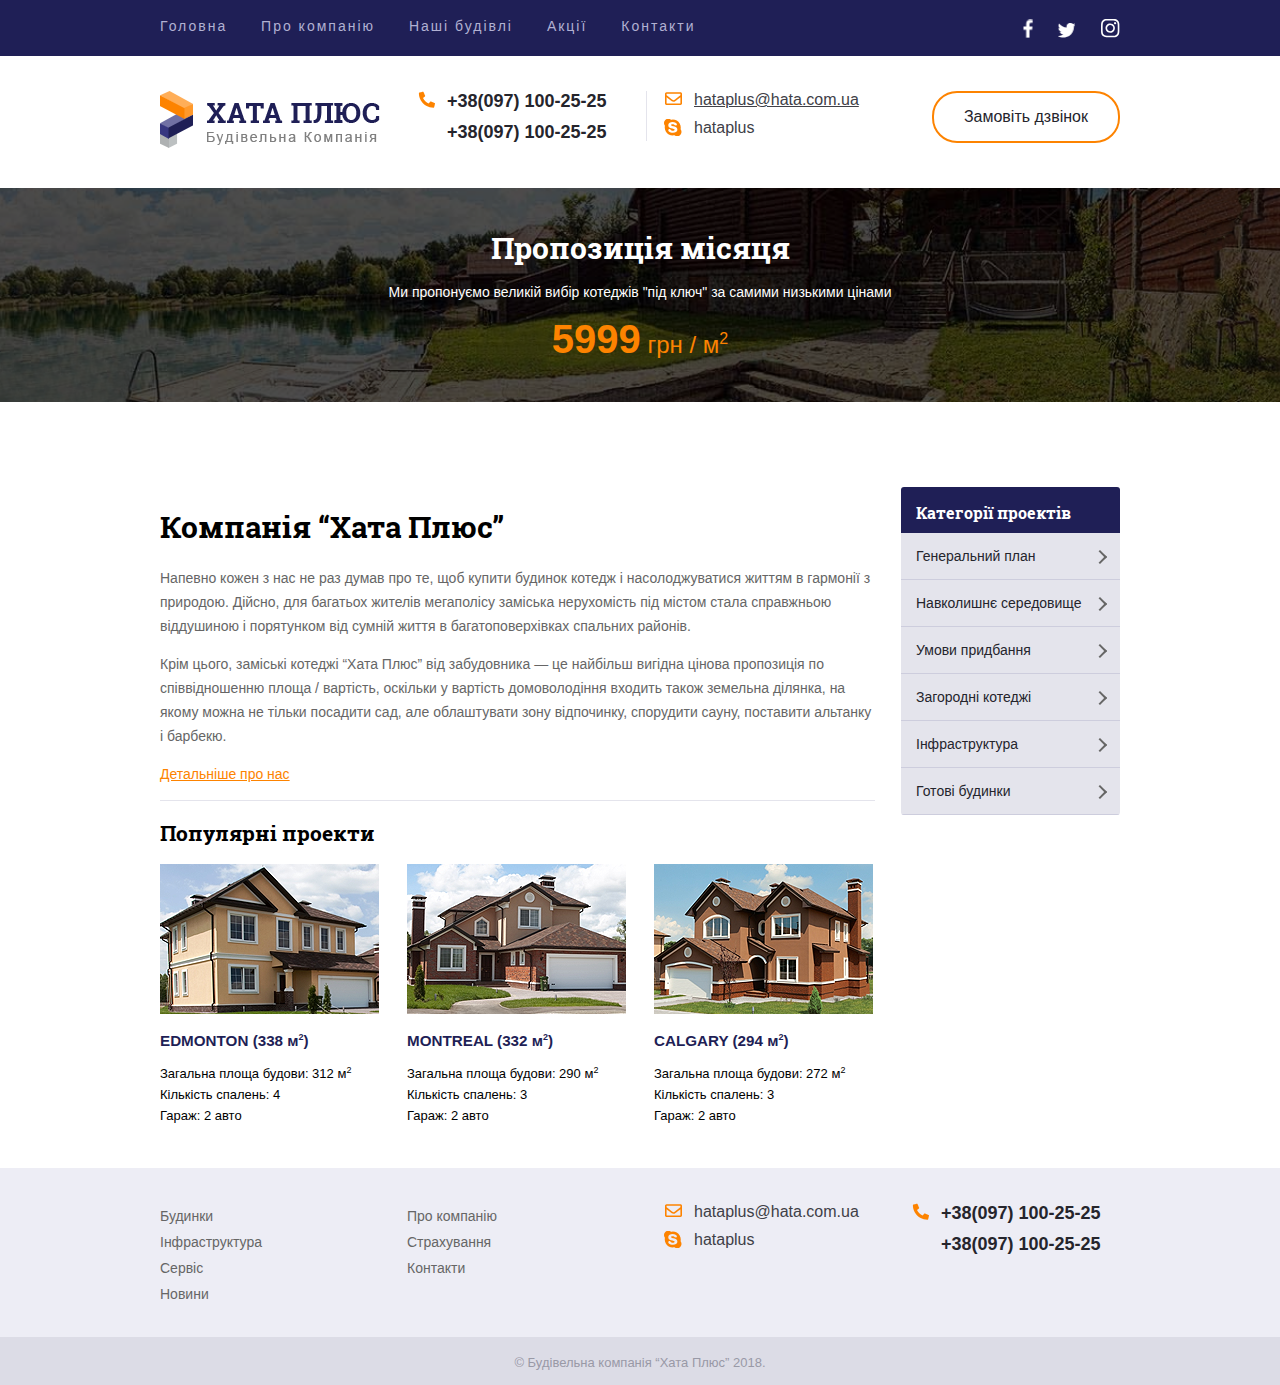
==== commit 3f3eced3: "patch footer 4" ====
--- a/index.html
+++ b/index.html
@@ -2,7 +2,7 @@
 <html lang="uk">
   <head>
     <meta charset="UTF-8" />
-    <meta name="viewport" content="width=device-width, initial-scale=1.0" />
+    <meta name="viewport", content="width=device-width, user-scalable=yes, initial-scale=1.0, maximum-scale=1.0, minimum-scale=1.0"/>
     <meta http-equiv="X-UA-Compatible" content="ie=edge" />
     <title>Будівельна компанія Hata Plus</title>
     <link rel="stylesheet" href="css/style.css">
@@ -12,6 +12,8 @@
       <div class="top-line">
         <div class="wrapper clr">
           <nav>
+            <input type="checkbox" class="button" name="button" id="button">         
+            <label class="hamburger" for="button"><span></span></label>
             <ul class="top-menu left">
               <li><a href="index.html">Головна</a></li>
               <li><a href="#">Про компанію</a></li>
@@ -22,13 +24,13 @@
           </nav>
           <ul class="social right">
             <li>
-              <a href="https://www.facebook.com" class="fb"></a>
+              <a href="https://www.facebook.com"><span class="fb"></span></a>
             </li>
             <li>
-              <a href="https://twitter.com/?lang=uk" class="tw"></a>
+              <a href="https://twitter.com/?lang=uk"><span class="tw"></span></a>
             </li>
             <li>
-              <a href="https://www.instagram.com/?hl=uk" class="ins"></a>
+              <a href="https://www.instagram.com/?hl=uk"><span class="ins"></span></a>
             </li>
           </ul>
         </div>
--- a/css/style.css
+++ b/css/style.css
@@ -8,133 +8,173 @@
     font-weight: bold;
     font-style: normal;
 }
-html{
+
+html {
     font-size: 14px;
     font-family: Arial, Helvetica, sans-serif;
 }
-body{
-    margin: 0;
-}
-.brd-btm-none{
+
+body {
+    margin: 0;
+}
+
+.brd-btm-none {
     border-bottom: none;
 }
-.clr::after{
-    content:"";
+
+.clr::after {
+    content: "";
     clear: both;
     display: block;
 }
-.right{
+
+.right {
     float: right;
 }
-.left{
+
+.left {
     float: left;
 }
-.wrapper{
+
+.wrapper {
     max-width: 960px;
     margin: 0 auto;
 }
-.wrapper ul{
+
+.wrapper ul {
     list-style: none;
 }
-.top-line{
+
+.top-line {
     background-color: #1f1f56;
     padding: 18px 0;
     font-size: 0;
 }
-.top-line ul{
+
+.top-line ul {
     padding-left: 25px;
     margin: 0;
     padding: 0;
 }
-.top-line li{
+
+.top-line li {
     display: inline-block;
 }
-.top-line a{
+
+.top-line a {
     color: #b1b1d2;
     text-decoration: none;
     letter-spacing: 2px;
 }
-.top-line a:hover{
+
+.top-line a:hover {
     color: #fd8300;
 }
-.top-menu{
+
+.top-menu {
     font-size: 14px;
 }
-.top-menu a{
+
+.top-menu a {
     margin-right: 30px;
 }
-.social a{
+
+.social a {
     margin-left: 25px;
     display: block;
 }
-.fb{
+
+.button {
+    display: none;
+}
+
+.fb,
+.tw,
+.ins {
+    display: inline-block;
+}
+
+.fb {
     width: 10px;
     height: 19px;
     background: url(../pictures/sprite.png) no-repeat;
     background-position: -2px -2px;
     transition: all 0.5s ease;
 }
-.tw{
+
+.tw {
     width: 17px;
     height: 16px;
     background: url(../pictures/sprite.png) no-repeat;
     background-position: -2.3px -22px;
     transition: all 0.5s ease;
 }
-.ins{
+
+.ins {
     width: 20px;
     height: 20px;
     background: url(../pictures/sprite.png) no-repeat;
     background-position: -1px -39px;
     transition: all 0.5s ease;
 }
-.fb:hover{
+
+.fb:hover {
     background-position: -14px -2px;
 }
-.tw:hover{
+
+.tw:hover {
     background-position: -21.4px -22px;
 }
-.ins:hover{
+
+.ins:hover {
     background-position: -22px -39px;
 }
-.column{
+
+.column {
     vertical-align: top;
     float: left;
-    max-width:  219px;
-    font-size:  14px;
+    width: 219px;
+    font-size: 14px;
     box-sizing: border-box;
     margin: 0 14px;
 }
-.row{
+
+.row {
     margin: 0 -14px;
-    font-size:  0;
-}
-.header-contacts{
+    font-size: 0;
+}
+
+.header-contacts {
     padding: 35px 0;
 }
+
 .header-contacts p,
-.footer-contacts p{
-    margin: 0;
-}
-.shadow_header{
-    content: "";
-    display: block;
+.footer-contacts p {
+    margin: 0;
+}
+
+.shadow_header {
     box-shadow: 0 0 10px rgba(0, 0, 0, 0.1);
 }
-.phones{
+
+.phones {
     font-size: 18px;
 }
-.phones a{
+
+.phones a {
     font-weight: bold;
 }
+
 .phones p:first-child,
-.messengers p:first-child{
+.messengers p:first-child {
     margin-bottom: 10px;
 }
-.line_meseng{
+
+.line_meseng {
     position: relative;
 }
-.line_meseng::before{
+
+.line_meseng::before {
     content: "";
     background-color: #e4e4ec;
     width: 1px;
@@ -142,51 +182,62 @@
     position: absolute;
     left: -8px;
 }
+
 .phones,
-.messengers{
+.messengers {
     padding-left: 40px;
 }
+
 .phones a,
-.cta-btm a{
+.cta-btm a {
     text-decoration: none;
     color: #25252c;
 }
-.messengers .post{
+
+.messengers .post {
     text-decoration: underline;
 }
-.post a{
+
+.post a {
     font-size: 16px;
     color: #25252c;
 }
-.messengers a{
+
+.messengers a {
     color: #404047;
     text-decoration: none;
 }
+
 .messengers,
-.cta-btm{
+.cta-btm {
     font-size: 16px;
 }
-.column.cta-btm{
+
+.column.cta-btm {
     text-align: right;
     float: right;
-    height: 60px;
-}
-.cta-btm a{
+    height: 62px;
+}
+
+.cta-btm a {
     border: 2px solid #fd8300;
     border-radius: 25px;
     padding: 15px 30px;
     display: inline-block;
 }
-.cta-btm a:hover{
+
+.cta-btm a:hover {
     color: white;
     background-color: #fd8300;
 }
+
 .phone_ico,
 .post_ico,
-.skype_ico{
+.skype_ico {
     position: relative;
 }
-.phone_ico::before{
+
+.phone_ico::before {
     content: "";
     position: absolute;
     width: 17px;
@@ -196,7 +247,8 @@
     right: 100%;
     padding-right: 12px;
 }
-.post_ico::before{
+
+.post_ico::before {
     content: "";
     position: absolute;
     width: 17px;
@@ -205,8 +257,9 @@
     background-position: -2px -60px;
     right: 100%;
     padding-right: 12px;
-} 
-.skype_ico::before{
+}
+
+.skype_ico::before {
     content: "";
     position: absolute;
     width: 18px;
@@ -215,55 +268,66 @@
     background-position: -2px -95px;
     right: 100%;
     padding-right: 12px;
-}  
-.special-offer{
+}
+
+.special-offer {
     background-image: url(../pictures/background.png);
     background-size: cover;
     text-align: center;
     color: white;
-    padding:  40px 0;
+    padding: 40px 0;
     margin-bottom: 40px;
 }
-.special-proposition{
+
+.special-proposition {
     margin: 0;
     padding-bottom: 17px;
 }
-.special-description{
+
+.special-description {
     margin: 0;
     padding-bottom: 17px;
 }
+
 .special-proposition,
-.content h1{
+.content h1 {
     font-size: 30px;
 }
-.special-price{
+
+.special-price {
     font-size: 24px;
-    color:  #fd8300;
-    margin: 0;
-}
-.special-price span{
+    color: #fd8300;
+    margin: 0;
+}
+
+.special-price span {
     font-size: 40px;
     font-weight: bold;
 }
-.special-price sup{
+
+.special-price sup {
     font-size: 16px;
 }
+
 .special-proposition,
 .content h1,
-.popular_projects h2{
+.popular_projects h2 {
     font-family: "Roboto Slab";
     font-weight: bold;
 }
-.main_div{
+
+.main_div {
     padding: 45px 0;
 }
-.aside{
+
+.aside {
     max-width: 219px;
     width: 100%;
     overflow: hidden;
     border-radius: 3px;
 }
-.aside p{
+
+.aside p {
     margin: 0;
     padding: 15px;
     padding-bottom: 10px;
@@ -271,33 +335,39 @@
     color: #fff;
     font-weight: 700;
     font-family: "Roboto Slab";
-    background-color:#1f1f56;
-}
-.aside-menu{
+    background-color: #1f1f56;
+}
+
+.aside-menu {
     background-color: #e4e4ec;
 }
+
 .aside ul,
-.aside-menu p{
+.aside-menu p {
     margin: 0;
     padding: 0;
 }
+
 .aside-menu,
-.sub-menu{
+.sub-menu {
     list-style-type: none;
     font-size: 14px;
 }
-.aside-menu a{
+
+.aside-menu a {
     display: block;
     padding: 15px;
     color: #25252c;
     text-decoration: none;
 }
-.aside-menu>li{
+
+.aside-menu>li {
     position: relative;
     border-bottom: 1px solid #cdcddd;
 }
-.aside-menu>li::before{
-    content:"";
+
+.aside-menu>li::before {
+    content: "";
     position: absolute;
     width: 8px;
     height: 8px;
@@ -308,106 +378,130 @@
     transform: rotate(-45deg);
     transition: all 1s ease;
 }
-.aside-menu>li:hover::before{
+
+.aside-menu>li:hover::before {
     border-right: 2px solid #fff;
     border-bottom: 2px solid #fff;
     transform: rotate(45deg);
     top: 16px;
 }
-.aside-menu>li:hover>a{
+
+.aside-menu>li:hover>a {
     color: #fff;
     background-color: #fd8300;
 }
-.sub-menu>li:hover>a{
+
+.sub-menu>li:hover>a {
     font-weight: bold;
     background-color: #cecedd;
 }
-.sub-menu a{
-    color: #666;     
-}
-.sub-menu{
+
+.sub-menu a {
+    color: #666;
+}
+
+.sub-menu {
     display: none;
 }
-.aside-menu li:hover .sub-menu{
+
+.aside-menu li:hover .sub-menu {
     display: block;
 }
-.content{
+
+.content {
     max-width: 715px;
 }
-.content p{
+
+.content p {
     line-height: 24px;
-    color: #666666;    
-}
-.more{
+    color: #666666;
+}
+
+.more {
     color: #fd8300;
-}
-.more:hover{
+    line-height: 16px;
+}
+
+.more:hover {
     font-weight: bold;
     font-size: 16px;
 }
-.line::after{
+
+.line::after {
     content: "";
-    border-bottom: 1px solid  #e4e4ec;
+    border-bottom: 1px solid #e4e4ec;
     display: block;
 }
-.popular_projects figure{
+
+.popular_projects figure {
     position: relative;
 }
-figcaption{
+
+figcaption {
     font-size: 13px;
 }
-.popp_a{
+
+.popp_a {
     position: absolute;
     width: 100%;
     height: 100%;
     top: 0;
     left: 0;
 }
-.popular_projects h3{
+
+.popular_projects h3 {
     color: #1f1f56;
     font-weight: bold;
     text-decoration: none;
 }
-.popular_projects h3:hover{
+
+.popular_projects h3:hover {
     text-decoration: underline;
 }
-.popular_projects p{
+
+.popular_projects p {
     margin: 0;
     margin-bottom: 6px;
 }
-.popular_projects sup{
+
+.popular_projects sup {
     font-size: 9px;
 }
-.popular_projects .mg_clr{
+
+.popular_projects .mg_clr {
     margin-bottom: 0;
 }
-footer{
+
+footer {
     background-color: #ededf5;
 }
-.footer-contacts{
+
+.footer-contacts {
     padding: 35px 0 30px;
 }
-.footer-menu ul{
+
+.footer-menu ul {
     margin: 0;
     padding-left: 0;
 }
-.footer-menu a{
+
+.footer-menu a {
     text-decoration: none;
     line-height: 26px;
     color: #666666;
 }
-.footer-menu a:hover{
-    color:  #fd8300;
+
+.footer-menu a:hover {
+    color: #fd8300;
     text-decoration: underline;
 }
+
 footer .phones,
-footer .messengers{
+footer .messengers {
     float: right;
 }
-footer .messengers{
-    height: 52px;
-}
-.copy{
+
+.copy {
     background-color: #dcdce6;
     font-size: 13px;
     color: #9999a6;
@@ -418,144 +512,182 @@
 }
 
 /* hata plus  prise css*/
-.price_table h1{
+.price_table h1 {
     font-size: 24px;
     color: #24242b;
     font-family: "Roboto Slab";
     font-weight: 700;
 }
-.price_table p{
+
+.price_table p {
     color: #666666;
 }
-.price_table table{
-    width: 100%;
+
+.table-wrapper {
+    overflow-x: scroll;
+}
+
+.price_table table {
+    min-width: 480px;
     border-collapse: collapse;
     background-color: #e4e4ec;
     border-radius: 3px;
 }
-.price_table tr:last-child:hover td:first-child{
+
+.price_table tr:last-child:hover td:first-child {
     border-radius: 0 0 0 3px;
 }
-.price_table tr:last-child:hover td:last-child{
+
+.price_table tr:last-child:hover td:last-child {
     border-radius: 0 0 3px 0;
 }
-table tr{
+
+table tr {
     border-bottom: 1px solid #cdcddd;
 }
-.headtable th{
-    color:  white;
+
+.headtable th {
+    color: white;
     font-family: "Roboto Slab";
     background-color: #1f1f56;
     text-align: left;
 }
-.tbody tr:hover{
-    color:  #fff7ee;
+
+.tbody tr:hover {
+    color: #fff7ee;
     background-color: #fd8300;
 }
-.headtable th:first-child{
+
+.headtable th:first-child {
     border-radius: 3px 0 0 0;
 }
-.headtable th:last-child{
+
+.headtable th:last-child {
     border-radius: 0 3px 0 0;
 }
-.name{
+
+.name {
     padding: 15px 20px;
 }
-.square{
+
+.square {
     padding: 15px 70px;
 }
-.room{
-    padding: 15px 50px ;
-}
+
+.room {
+    padding: 15px 50px;
+}
+
 .garag,
-.prise{
+.prise {
     padding: 15px 10px;
 }
-.bottom_inf{
+
+.prise {
+    min-width: 62px;
+    border-radius: 3px;
+}
+
+.bottom_inf {
     font-size: 13px;
 }
-.price_table a{
-    color:  #fd8300;
+
+.price_table a {
+    color: #fd8300;
     font-weight: bold;
 }
 
-/*contact ostany storinka*/  
-.contact-info{
-    width: 960px;
+/*contact ostany storinka*/
+.contact-info {
+    max-width: 960px;
     margin-bottom: 75px;
     position: relative;
 }
-.contact-info h2{
+
+.contact-info h2 {
     font-size: 24px;
     color: #24242b;
     font-family: "Roboto Slab";
     font-weight: 700;
 }
-.contact-info p{
+
+.contact-info p {
     line-height: 21px;
 }
-.contact-info .phones{ 
+
+.contact-info .phones {
     padding-left: 0;
     line-height: 24px;
 }
-.contact-info .post a{ 
+
+.contact-info .post a {
     line-height: 24px;
 }
-.contact-info::after{
+
+.contact-info::after {
     content: "";
     position: absolute;
     border-bottom: 1px solid #e4e4ec;
     bottom: 0;
     left: 0;
     height: 1px;
-    width: 100%;   
-    bottom:-35px;
-}
+    width: 100%;
+    bottom: -35px;
+}
+
 .contact-info .column_main:first-child .sub-column_main:last-child {
     padding-left: 80px;
 }
-.column_main{
+
+.column_main {
     width: 50%;
     box-sizing: border-box;
 }
-.sub-column_main{
+
+.sub-column_main {
     width: 50%;
     box-sizing: border-box;
 }
-.info-title{
+
+.info-title {
     color: #24242b;
     font-family: "Roboto Slab";
     font-weight: 700;
-    margin-top: 0; 
-}
-.greyp{
-    color: #666666;    
-}
-.details{
-    margin: 0 auto;
+    margin-top: 0;
+}
+
+.greyp {
+    color: #666;
+}
+
+.details {
     padding-left: 45px;
     width: 310px;
     margin: 0 60px 0 100px;
 }
-.maps{
+
+.maps {
     position: relative;
-    width: 466px; 
+    width: 466px;
     height: 300px;
     overflow: hidden;
 }
-.maps iframe{
-    width: 100%; 
+
+.maps iframe {
+    width: 100%;
     height: 100%;
     border: 0;
-    position: absolute;  
+    position: absolute;
     left: 0;
-    top: -16%;
-}
-.form{
+    top: -20%;
+}
+
+.form {
     padding-left: 28px;
 }
+
 .form input,
-.form textarea{
+.form textarea {
     font-size: 13px;
     line-height: 21px;
     color: #9999a6;
@@ -565,39 +697,46 @@
     border-radius: 2px;
     border: 1px solid #c4c4d3;
 }
-.inp-nambers{
+
+.inp-nambers {
     margin-left: 14px;
 }
+
 .inp-name,
 .inp-nambers,
-.inp-theme{
+.inp-theme {
     padding: 0 15px;
     height: 40px;
     width: 100%;
 }
+
 .inp-name,
-.inp-nambers{
+.inp-nambers {
     width: 48%;
 }
-.inp-text{
+
+.inp-text {
     height: 105px;
     width: 100%;
     font-family: Arial;
     padding: 14px 15px;
 }
-.inp-checkbox{
+
+.inp-checkbox {
     margin: 0;
     display: inline-block;
     margin-left: 28px;
 }
-.form:last-child p{
+
+.form:last-child p {
     display: inline-block;
     margin-left: 8px;
 }
-.form .submit{
+
+.form .submit {
     font-size: 14px;
     line-height: 24px;
-    color: #ffffff;  
+    color: #ffffff;
     font-weight: bold;
     text-align: center;
     background-color: #fd8300;
@@ -609,146 +748,398 @@
 }
 
 
-@media screen and ( max-width: 975px){
-    .wrapper{
+@media screen and (max-width: 975px) {
+    .wrapper {
         padding: 0 25px;
-    }
-    .main_div{
+        max-width: 500px;
+    }
+
+    header {
+        padding-top: 76px;
+    }
+
+    .top-line {
+        position: fixed;
+        top: 0;
+        width: 100%;
+        z-index: 9;
+    }
+
+    nav {
+        display: inline-block;
+    }
+
+    .top-line .top-menu {
+        position: fixed;
+        overflow-y: scroll;
+        padding-top: 73px;
+        left: 0;
+        top: 0;
+        height: 100%;
+        background-color: #1f1f56;
+        z-index: 5;
+        transform-origin: left;
+        transform: scaleX(0);
+        transition: all 1s ease;
+    }
+
+    .top-menu li {
+        display: block;
+        margin: 18px 25px;
+    }
+
+    .top-menu li a {
+        font-size: 20px;
+    }
+
+    .social a {
+        padding: 10px;
+        margin: 0;
+    }
+
+    /* hamburger adaptive */
+    .button {
+        display: block;
+        position: absolute;
+        visibility: hidden;
+    }
+
+    header label {
+        display: inline-block;
+        position: relative;
+        width: 45px;
+        height: 35px;
+        border: 1px solid #fff;
+        border-radius: 5px;
+        z-index: 10;
+    }
+
+    .hamburger span,
+    .hamburger span:before,
+    .hamburger span:after {
+        content: "";
+        position: absolute;
+        width: 30px;
+        height: 3px;
+        top: 50%;
+        left: 50%;
+        transform: translate(-50%, -50%);
+        background-color: #fff;
+        border-radius: 3px;
+        transition: all 1s ease;
+        z-index: 10;
+    }
+
+    .hamburger span:before {
+        transform: translate(-50%, calc(-50% - 8px));
+    }
+
+    .hamburger span:after {
+        transform: translate(-50%, calc(-50% + 9px));
+    }
+
+    .button:checked+label span {
+        background: rgba(255, 255, 255, 0);
+    }
+
+    .button:checked+label span:before {
+        transform: translate(-50%, -50%) rotate(45deg);
+    }
+
+    .button:checked+label span:after {
+        transform: translate(-50%, -50%) rotate(-45deg);
+    }
+
+    .button:checked~.top-menu {
+        transform: scaleX(1);
+    }
+
+    /*  hamburger adaptive */
+    .column.cta-btm {
+        float: left;
+        text-align: right;
+    }
+
+    .main_div {
         padding-bottom: 50px;
-    } 
+    }
+
     .aside,
-    .content{
+    .content {
         max-width: 100%;
     }
+
     .aside,
     main,
-    .house-columns .column{
+    .house-columns .column {
         float: none;
     }
-    .house-columns{
-       text-align: justify;
-    }
-    .house-columns::after{
-        content: "";
-        display: inline-block;
-        width: 100%;
-    }
-    .house-columns .column{
-        display: inline-block;
-    }
-    .footer-contacts,
-    .header-columns{
-        max-width: 780px;
-        margin: 0 auto;
-    }
-    .footer-menu{
-        padding-left: 14px;
-    }
-    footer .phones,
-    footer .messengers{
-        margin: 0;  
-    }
-    footer .messengers{
-        margin-left: 15px;
-    }
-/*contact ostany storinka*/  
-    .maps{
-        width: 100%;
-    }
-    .form{
-        min-width: 480px;
-        width: 100%;
-    }
-    .form,
-    .maps{
-        display: inline-block;
-    }
-
-}
-@media screen and ( max-width: 780px){
-    .wrapper{
-        max-width: 500px;
-    }
-    .footer-contacts,
-    .header-columns{
-        max-width: 500px;
-        margin: 0 auto;
-    }
-    footer .phones,
-    footer .messengers{
-        margin: 14px;  
-    }
-    .footer-menu{
-        padding-left: 14px;
-        margin-left: 45px;
-    }
-    footer:last-child .footer-menu{
-        margin-left: 93px;
-    }
-    footer .phones,
-    footer .messengers,
-    header .logo,
-    .column.cta-btm{
-        float: left;
-        margin-bottom: 50px;
-    }
-}
-@media screen and ( max-width: 780px){
-    .house-columns .column{
+
+    .house-columns .column {
         display: block;
         margin: 0 auto;
         max-width: 470px;
         margin-bottom: 50px;
     }
-    .house-columns figure:last-child{
+
+    .house-columns-price {
+        text-align: justify;
+    }
+
+    .house-columns-price::after {
+        content: "";
+        display: inline-block;
+        width: 100%;
+    }
+
+    .house-columns-price .column {
+        float: none;
+        display: inline-block;
+        padding-bottom: 20px;
+    }
+
+    .house-columns figure:last-child {
         margin-bottom: 0;
     }
-    .house-columns img{
+
+    .house-columns img {
         margin-right: 50px;
     }
+
     .house-columns img,
-    .house-columns figcaption{
+    .house-columns figcaption {
         float: left;
     }
-}
-@media screen and ( max-width: 530px){
+
+    .footer-contacts {
+        max-width: 450px;
+        margin: 0 auto;
+    }
+
+    .header-columns {
+        max-width: 500px;
+        margin: 0 auto;
+    }
+
+    .footer-menu {
+        padding-left: 45px;
+        margin: 0;
+    }
+
+    footer .phones,
+    footer .messengers {
+        margin: 0;
+        float: left;
+    }
+
+    .logo,
+    .cta-btm,
+    footer .messengers,
+    footer .phones {
+        margin-bottom: 50px;
+    }
+
+    footer .messengers {
+        margin-left: 10px;
+    }
+
+    /*contact ostany storinka*/
+    .contact-info {
+        text-align: center;
+    }
+
+    .column_main {
+        float: none;
+        display: block;
+        width: 100%;
+    }
+
+    .contact-info .column_main:first-child .sub-column_main:last-child {
+        padding-left: 50px;
+    }
+
+    .details {
+        margin: 0 auto;
+        padding: 0;
+        width: 255px;
+    }
+
+    .form {
+        min-width: 270px;
+        width: 100%;
+        padding-left: 0;
+    }
+
+}
+
+@media screen and (max-width: 780px) {
+
     .footer-contacts,
-    .header-columns{
-        max-width: 250px;
+    .header-columns {
+        max-width: 500px;
         margin: 0 auto;
     }
-    header .phones{
+
+    footer .phones,
+    footer .messengers {
+        margin: 14px;
+    }
+
+    .footer-menu {
+        padding-left: 14px;
+        margin-left: 45px;
+    }
+
+    footer:last-child .footer-menu {
+        margin-left: 93px;
+    }
+
+    header .logo,
+    .column.cta-btm {
+        float: left;
+        margin-bottom: 20px;
+    }
+
+    footer .phones,
+    footer .messengers {
+        float: none;
+        display: inline-block;
+    }
+
+    .footer-menu {
+        float: none;
+        display: block;
+        margin: 0 auto;
+        padding-bottom: 15px;
+        width: 219px;
+    }
+
+}
+
+@media screen and (max-width: 530px) {
+
+    .footer-contacts .column,
+    .header-columns .column {
+        display: block;
+        float: none;
+        margin: 0 auto;
+        padding-bottom: 25px;
+    }
+
+    header .phones {
         margin-bottom: 50px;
     }
-    .line_meseng::before{
+
+    .column.cta-btm {
+        text-align: center;
+        height: auto;
+    }
+
+    .column.cta-btm a {
+        display: block;
+    }
+
+    .line_meseng::before {
         content: "";
         background-color: #e4e4ec;
         width: 219px;
         height: 1px;
         position: absolute;
-        top: -25px;
+        top: -13px;
         left: 0;
     }
-    header .cta-btm{
+
+    header .cta-btm {
         margin-left: 30px;
     }
-    .house-columns .column{
+
+    .house-columns .column {
         display: block;
         margin: 0 auto;
         max-width: 219px;
         margin-bottom: 50px;
     }
-    .house-columns figure:last-child{
+
+    .house-columns figure:last-child {
         margin-bottom: 0;
     }
-    .house-columns img{
+
+    .house-columns img {
         margin-right: 0;
     }
+
     .house-columns img,
-    .house-columns figcaption{
+    .house-columns figcaption,
+    footer .phones,
+    footer .messengers,
+    .footer-menu {
         float: none;
     }
-    .footer-menu{
+
+    .footer-menu {
+        display: block;
+        margin: 0 auto;
+        padding: 0 0 15px 20px;
+    }
+
+    .footer-menu:last-child {
+        padding: 0 0 0 20px;
+    }
+
+    /*contact ostany storinka*/
+    .column-main:first-child {
+        padding-bottom: 50px;
+    }
+
+    .sub-column_main {
+        float: none;
+        display: block;
+        margin: 0 auto;
+        padding-bottom: 25px;
+        width: 60%;
+    }
+
+    .contact-info .column_main:first-child .sub-column_main:last-child {
         padding-left: 0;
     }
+
+    .details {
+        padding-left: 25px;
+    }
+
+    .form label {
+        display: block;
+    }
+
+    .form input {
+        width: 100%;
+    }
+
+    .form .inp-checkbox {
+        width: auto;
+    }
+
+    .inp-nambers {
+        margin-left: 0;
+    }
+
+    .inp-checkbox {
+        display: inline-block;
+        margin: 5px 10px;
+    }
+
+    .greyp label {
+        display: inline-block;
+    }
+
+    .greyp {
+        text-align: center;
+    }
+}
+
+@media screen and (max-width: 515px) {
+    .house-columns-price .column {
+        display: block;
+        margin: 0 auto;
+    }
 }